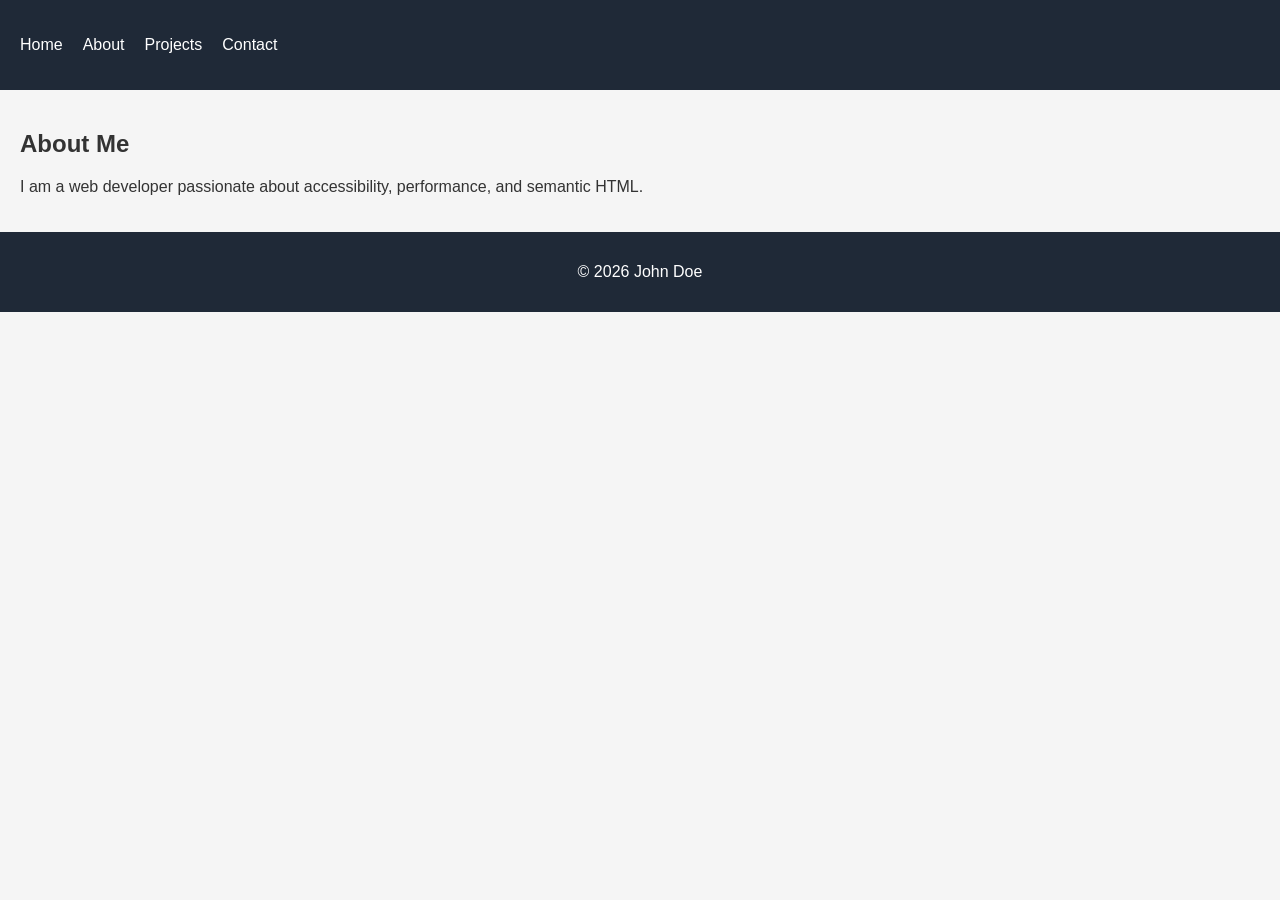
==== about.html @ ba210c9f "Add files via upload" ====
<!DOCTYPE html>
<html lang="en">
<head>
<meta charset="UTF-8">
<meta name="viewport" content="width=device-width, initial-scale=1.0">

<title>About | John Doe</title>

<meta name="description" content="Learn more about John Doe and professional experience.">
<link rel="stylesheet" href="style.css">
</head>

<body>

<header>
<nav aria-label="Primary Navigation">
<ul>
<li><a href="index.html">Home</a></li>
<li><a href="about.html" aria-current="page">About</a></li>
<li><a href="projects.html">Projects</a></li>
<li><a href="contact.html">Contact</a></li>
</ul>
</nav>
</header>

<main>

<section aria-labelledby="about-heading">
<h1 id="about-heading">About Me</h1>

<article>
<p>
I am a web developer passionate about accessibility,
performance, and semantic HTML.
</p>
</article>

</section>

</main>

<footer>
<p>&copy; 2026 John Doe</p>
</footer>

</body>
</html>
---- style.css ----
body{
    font-family: Arial, sans-serif;
    margin: 0;
    padding: 0;
    background: #f5f5f5;
    color: #333;
}

header{
    background: #1f2937;
    color: white;
    padding: 20px;
}

nav ul{
    display: flex;
    list-style: none;
    gap: 20px;
    padding: 0;
}

nav a{
    color: white;
    text-decoration: none;
}

main{
    padding: 20px;
}

footer{
    text-align: center;
    padding: 15px;
    background: #1f2937;
    color: white;
}
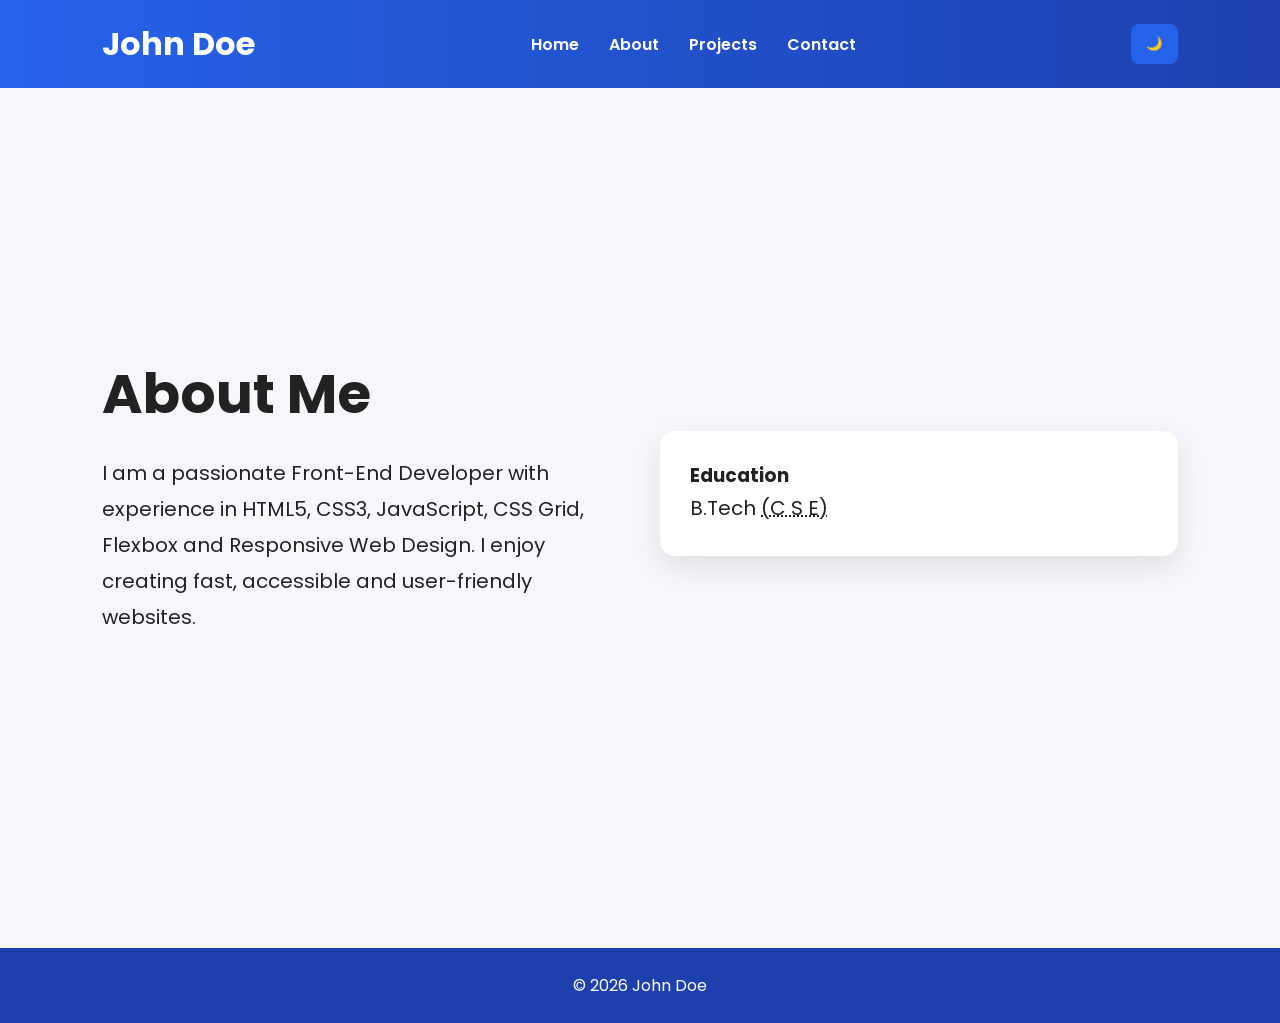
==== commit daee4894: "Add files via upload" ====
--- a/about.html
+++ b/about.html
@@ -1,46 +1,70 @@
- <!DOCTYPE html>
+<!DOCTYPE html>
 <html lang="en">
 <head>
+
 <meta charset="UTF-8">
 <meta name="viewport" content="width=device-width, initial-scale=1.0">
 
-<title>About | John Doe</title>
+<title>About | Portfolio</title>
 
-<meta name="description" content="Learn more about John Doe and professional experience.">
 <link rel="stylesheet" href="style.css">
+<script src="script.js" defer></script>
+
 </head>
 
 <body>
 
 <header>
-<nav aria-label="Primary Navigation">
+
+<h1>John Doe</h1>
+
+<nav>
 <ul>
 <li><a href="index.html">Home</a></li>
-<li><a href="about.html" aria-current="page">About</a></li>
+<li><a href="about.html">About</a></li>
 <li><a href="projects.html">Projects</a></li>
 <li><a href="contact.html">Contact</a></li>
 </ul>
 </nav>
+
+<button id="theme-toggle">🌙</button>
+
 </header>
 
 <main>
 
-<section aria-labelledby="about-heading">
-<h1 id="about-heading">About Me</h1>
+<section class="hero">
 
-<article>
+<div>
+
+<h2>About Me</h2>
+
 <p>
-I am a web developer passionate about accessibility,
-performance, and semantic HTML.
+I am a passionate Front-End Developer with experience in HTML5, CSS3, JavaScript, CSS Grid, Flexbox and Responsive Web Design. I enjoy creating fast, accessible and user-friendly websites.
 </p>
-</article>
+
+</div>
+
+<div>
+
+<div class="card">
+
+<h3>Education</h3>
+
+<p>B.Tech <abbr title="Computer Science And Engineering">(C S E)</abbr></p>
+
+</div>
+
+</div>
 
 </section>
 
 </main>
 
 <footer>
-<p>&copy; 2026 John Doe</p>
+
+<p>© 2026 John Doe</p>
+
 </footer>
 
 </body>
--- a/style.css
+++ b/style.css
@@ -1,36 +1,180 @@
+/* Google Font */
+@import url('https://fonts.googleapis.com/css2?family=Poppins:wght@300;400;500;600;700&display=swap');
+
+:root{
+    --primary:#2563eb;
+    --secondary:#1e40af;
+    --bg:#f5f7fb;
+    --text:#222;
+    --card:#fff;
+    --shadow:0 10px 30px rgba(0,0,0,.1);
+}
+
+.dark{
+    --bg:#0f172a;
+    --text:#fff;
+    --card:#1e293b;
+    --primary:#3b82f6;
+    --secondary:#2563eb;
+}
+
+*{
+    margin:0;
+    padding:0;
+    box-sizing:border-box;
+    font-family:Poppins,sans-serif;
+}
+
 body{
-    font-family: Arial, sans-serif;
-    margin: 0;
-    padding: 0;
-    background: #f5f5f5;
-    color: #333;
+    background:var(--bg);
+    color:var(--text);
+    transition:.4s;
 }
 
 header{
-    background: #1f2937;
-    color: white;
-    padding: 20px;
+    background:linear-gradient(90deg,#2563eb,#1e40af);
+    color:#fff;
+    padding:20px 8%;
+    display:flex;
+    justify-content:space-between;
+    align-items:center;
+    position:sticky;
+    top:0;
 }
 
 nav ul{
-    display: flex;
-    list-style: none;
-    gap: 20px;
-    padding: 0;
+    display:flex;
+    list-style:none;
+    gap:30px;
 }
 
 nav a{
-    color: white;
-    text-decoration: none;
+    color:white;
+    text-decoration:none;
+    font-weight:600;
 }
 
-main{
-    padding: 20px;
+nav a:hover{
+    color:#ffe082;
+}
+
+#theme-toggle{
+    border:none;
+    padding:10px 15px;
+    border-radius:8px;
+    cursor:pointer;
+}
+
+.hero{
+    min-height:90vh;
+    display:grid;
+    grid-template-columns:1fr 1fr;
+    align-items:center;
+    padding:60px 8%;
+    gap:40px;
+}
+
+.hero img{
+    width:100%;
+    max-width:400px;
+    justify-self:center;
+}
+
+.hero h2{
+    font-size:55px;
+    margin-bottom:20px;
+}
+
+.hero p{
+    font-size:20px;
+    line-height:1.8;
+}
+
+.btn{
+    display:inline-block;
+    margin-top:30px;
+    background:var(--primary);
+    color:white;
+    padding:14px 30px;
+    border-radius:8px;
+    text-decoration:none;
+    transition:.3s;
+}
+
+.btn:hover{
+    background:var(--secondary);
+    transform:translateY(-3px);
+}
+
+.grid{
+    display:grid;
+    grid-template-columns:repeat(auto-fit,minmax(250px,1fr));
+    gap:25px;
+    padding:60px 8%;
+}
+
+.card{
+    background:var(--card);
+    padding:30px;
+    border-radius:15px;
+    box-shadow:var(--shadow);
+    transition:.3s;
+}
+
+.card:hover{
+    transform:translateY(-10px);
+}
+
+form{
+    display:flex;
+    flex-direction:column;
+    gap:15px;
+    max-width:600px;
+    margin:auto;
+}
+
+input,textarea{
+    padding:15px;
+    border:1px solid #ccc;
+    border-radius:8px;
+}
+
+button{
+    background:var(--primary);
+    color:white;
+    border:none;
+    padding:15px;
+    cursor:pointer;
+    border-radius:8px;
 }
 
 footer{
-    text-align: center;
-    padding: 15px;
-    background: #1f2937;
-    color: white;
+    background:#1e40af;
+    color:white;
+    text-align:center;
+    padding:25px;
+    margin-top:50px;
+}
+
+@media(max-width:768px){
+
+header{
+flex-direction:column;
+}
+
+nav ul{
+flex-direction:column;
+text-align:center;
+margin-top:20px;
+}
+
+.hero{
+grid-template-columns:1fr;
+text-align:center;
+}
+
+.hero h2{
+font-size:40px;
+}
+
 }
